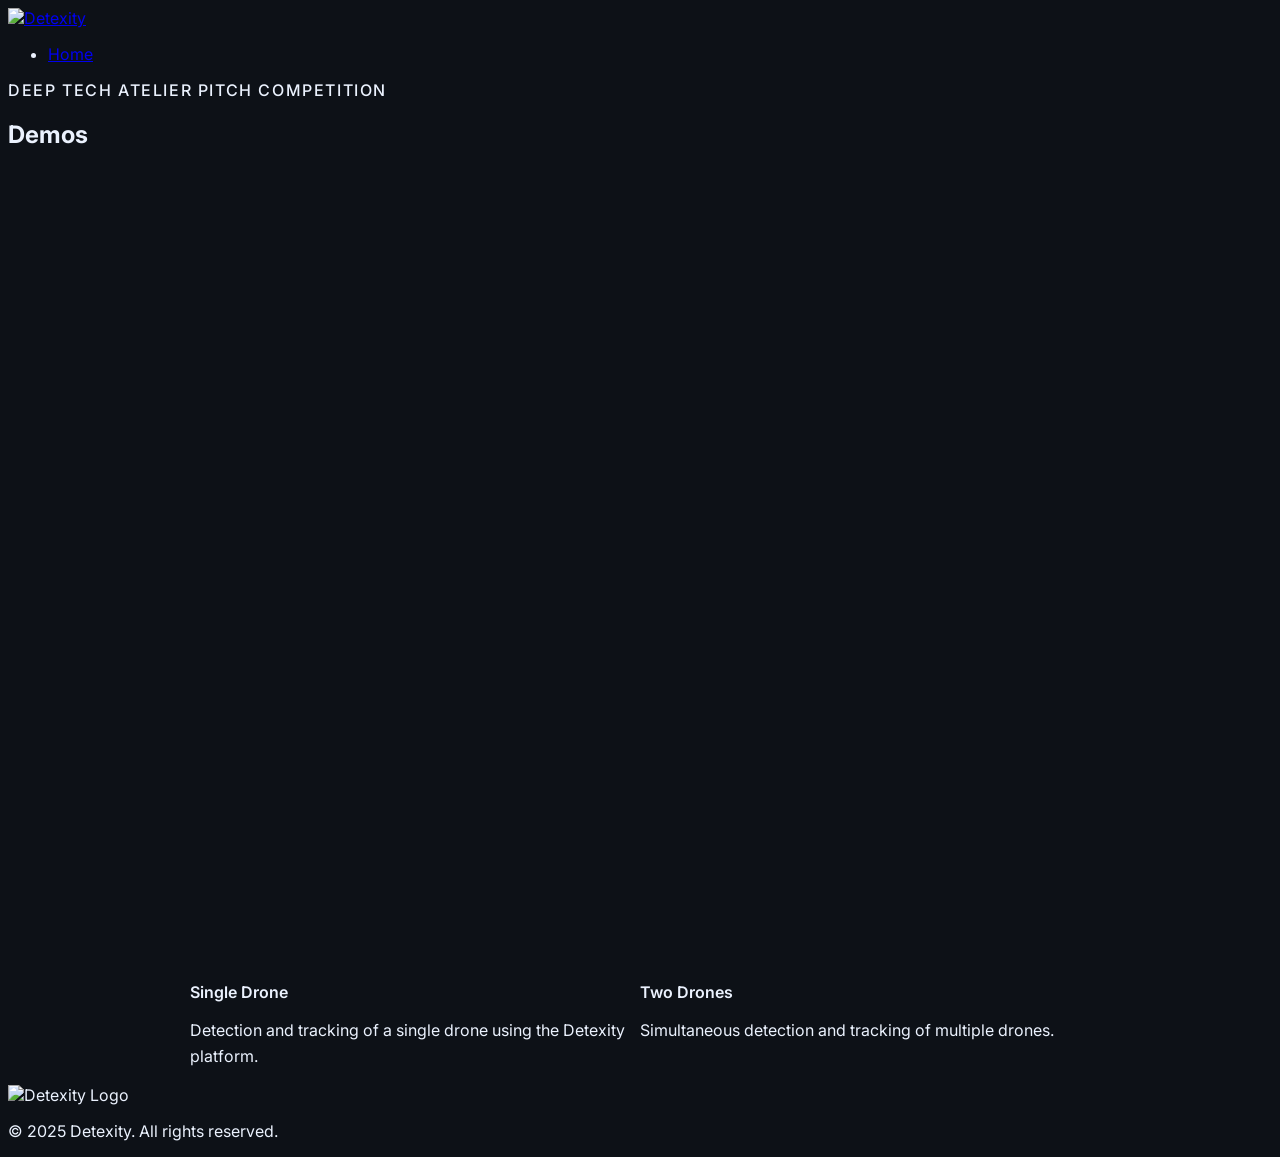
==== demos/index.html @ ed9f46e5 "Add demos page for Deep Tech Atelier Pitch Competition Co-Authored-By: Claude Opus 4.6 <noreply@anth" ====
<!DOCTYPE html>
<html lang="en">

<head>
    <meta charset="UTF-8">
    <meta name="viewport" content="width=device-width, initial-scale=1.0">
    <meta name="description"
        content="Detexity demo videos showcasing autonomous counter-UAS detection and neutralisation capabilities.">
    <title>Demos | Detexity</title>

    <meta property="og:type" content="website">
    <meta property="og:url" content="https://www.detexity.com/demos/">
    <meta property="og:title" content="Demos | Detexity">
    <meta property="og:description"
        content="Detexity demo videos showcasing autonomous counter-UAS detection and neutralisation capabilities.">
    <meta property="og:image" content="https://www.detexity.com/assets/logo.png">

    <link rel="preconnect" href="https://fonts.googleapis.com">
    <link rel="preconnect" href="https://fonts.gstatic.com" crossorigin>
    <link href="https://fonts.googleapis.com/css2?family=Inter:wght@300;400;500;600;700&display=swap" rel="stylesheet">
    <link rel="icon" type="image/svg+xml" href="https://www.detexity.com/assets/favicon.svg">
    <link rel="icon" type="image/png" sizes="48x48" href="https://www.detexity.com/assets/favicon-48x48.png">
    <link rel="icon" type="image/png" sizes="96x96" href="https://www.detexity.com/assets/favicon-96x96.png">
    <link rel="icon" type="image/png" sizes="144x144" href="https://www.detexity.com/assets/favicon-144x144.png">
    <link rel="apple-touch-icon" sizes="192x192" href="https://www.detexity.com/assets/favicon-192x192.png">
    <link rel="stylesheet" href="https://www.detexity.com/css/styles.css">

    <style>
        .demos-header {
            padding-top: calc(var(--nav-height) + var(--spacing-3xl));
            padding-bottom: var(--spacing-2xl);
        }

        .demos-event-label {
            font-size: var(--font-size-sm);
            font-weight: 500;
            color: var(--color-accent-light);
            text-transform: uppercase;
            letter-spacing: 0.1em;
            margin-bottom: var(--spacing-md);
        }

        .demos-grid {
            display: grid;
            grid-template-columns: repeat(2, 1fr);
            gap: var(--spacing-xl);
            max-width: 900px;
            margin: 0 auto;
        }

        .demo-card {
            background-color: var(--color-bg-tertiary);
            border: 1px solid var(--color-border);
            border-radius: 8px;
            overflow: hidden;
            transition: border-color var(--transition-base);
        }

        .demo-card:hover {
            border-color: var(--color-accent);
        }

        .demo-video-wrapper {
            position: relative;
            width: 100%;
            padding-top: 177.78%;
            background-color: var(--color-bg-primary);
        }

        .demo-video-wrapper iframe {
            position: absolute;
            top: 0;
            left: 0;
            width: 100%;
            height: 100%;
            border: none;
        }

        .demo-info {
            padding: var(--spacing-lg);
        }

        .demo-title {
            font-size: var(--font-size-xl);
            font-weight: 600;
            margin-bottom: var(--spacing-sm);
        }

        .demo-description {
            font-size: var(--font-size-sm);
            color: var(--color-text-secondary);
            line-height: 1.6;
        }

        @media (max-width: 768px) {
            .demos-grid {
                grid-template-columns: 1fr;
                max-width: 400px;
            }
        }
    </style>
</head>

<body style="background-color: #0d1117; color: #ebf2fe; font-family: 'Inter', sans-serif;">
    <!-- Navigation -->
    <nav class="nav">
        <div class="nav-container">
            <a href="/" class="nav-logo">
                <img src="https://www.detexity.com/assets/logo.svg" alt="Detexity" class="logo-img">
            </a>
            <ul class="nav-menu">
                <li><a href="/" class="nav-link">Home</a></li>
            </ul>
        </div>
    </nav>

    <!-- Header -->
    <section class="section demos-header">
        <div class="container">
            <div class="section-header">
                <p class="demos-event-label">Deep Tech Atelier Pitch Competition</p>
                <h1 class="section-title">Demos</h1>

            </div>
        </div>
    </section>

    <!-- Demos -->
    <section class="section section-dark">
        <div class="container">
            <div class="demos-grid">

                <div class="demo-card">
                    <div class="demo-video-wrapper">
                        <iframe src="https://www.youtube.com/embed/cp-ip01-bAI?rel=0&modestbranding=1" title="Single drone demo"
                            allow="accelerometer; autoplay; clipboard-write; encrypted-media; gyroscope; picture-in-picture"
                            allowfullscreen loading="lazy"></iframe>
                    </div>
                    <div class="demo-info">
                        <h2 class="demo-title">Single Drone</h2>
                        <p class="demo-description">Detection and tracking of a single drone using the Detexity
                            platform.</p>
                    </div>
                </div>

                <div class="demo-card">
                    <div class="demo-video-wrapper">
                        <iframe src="https://www.youtube.com/embed/oJUy9BvAuBk?rel=0&modestbranding=1" title="Two drones demo"
                            allow="accelerometer; autoplay; clipboard-write; encrypted-media; gyroscope; picture-in-picture"
                            allowfullscreen loading="lazy"></iframe>
                    </div>
                    <div class="demo-info">
                        <h2 class="demo-title">Two Drones</h2>
                        <p class="demo-description">Simultaneous detection and tracking of multiple drones.</p>
                    </div>
                </div>

            </div>
        </div>
    </section>

    <!-- Footer -->
    <footer class="footer">
        <div class="container">
            <div class="footer-content">
                <div class="footer-logo">
                    <img src="https://www.detexity.com/assets/logo.svg" alt="Detexity Logo" class="logo-img logo-img-small" loading="lazy">
                </div>
                <p class="footer-text">&copy; 2025 Detexity. All rights reserved.</p>
            </div>
        </div>
    </footer>
</body>

</html>
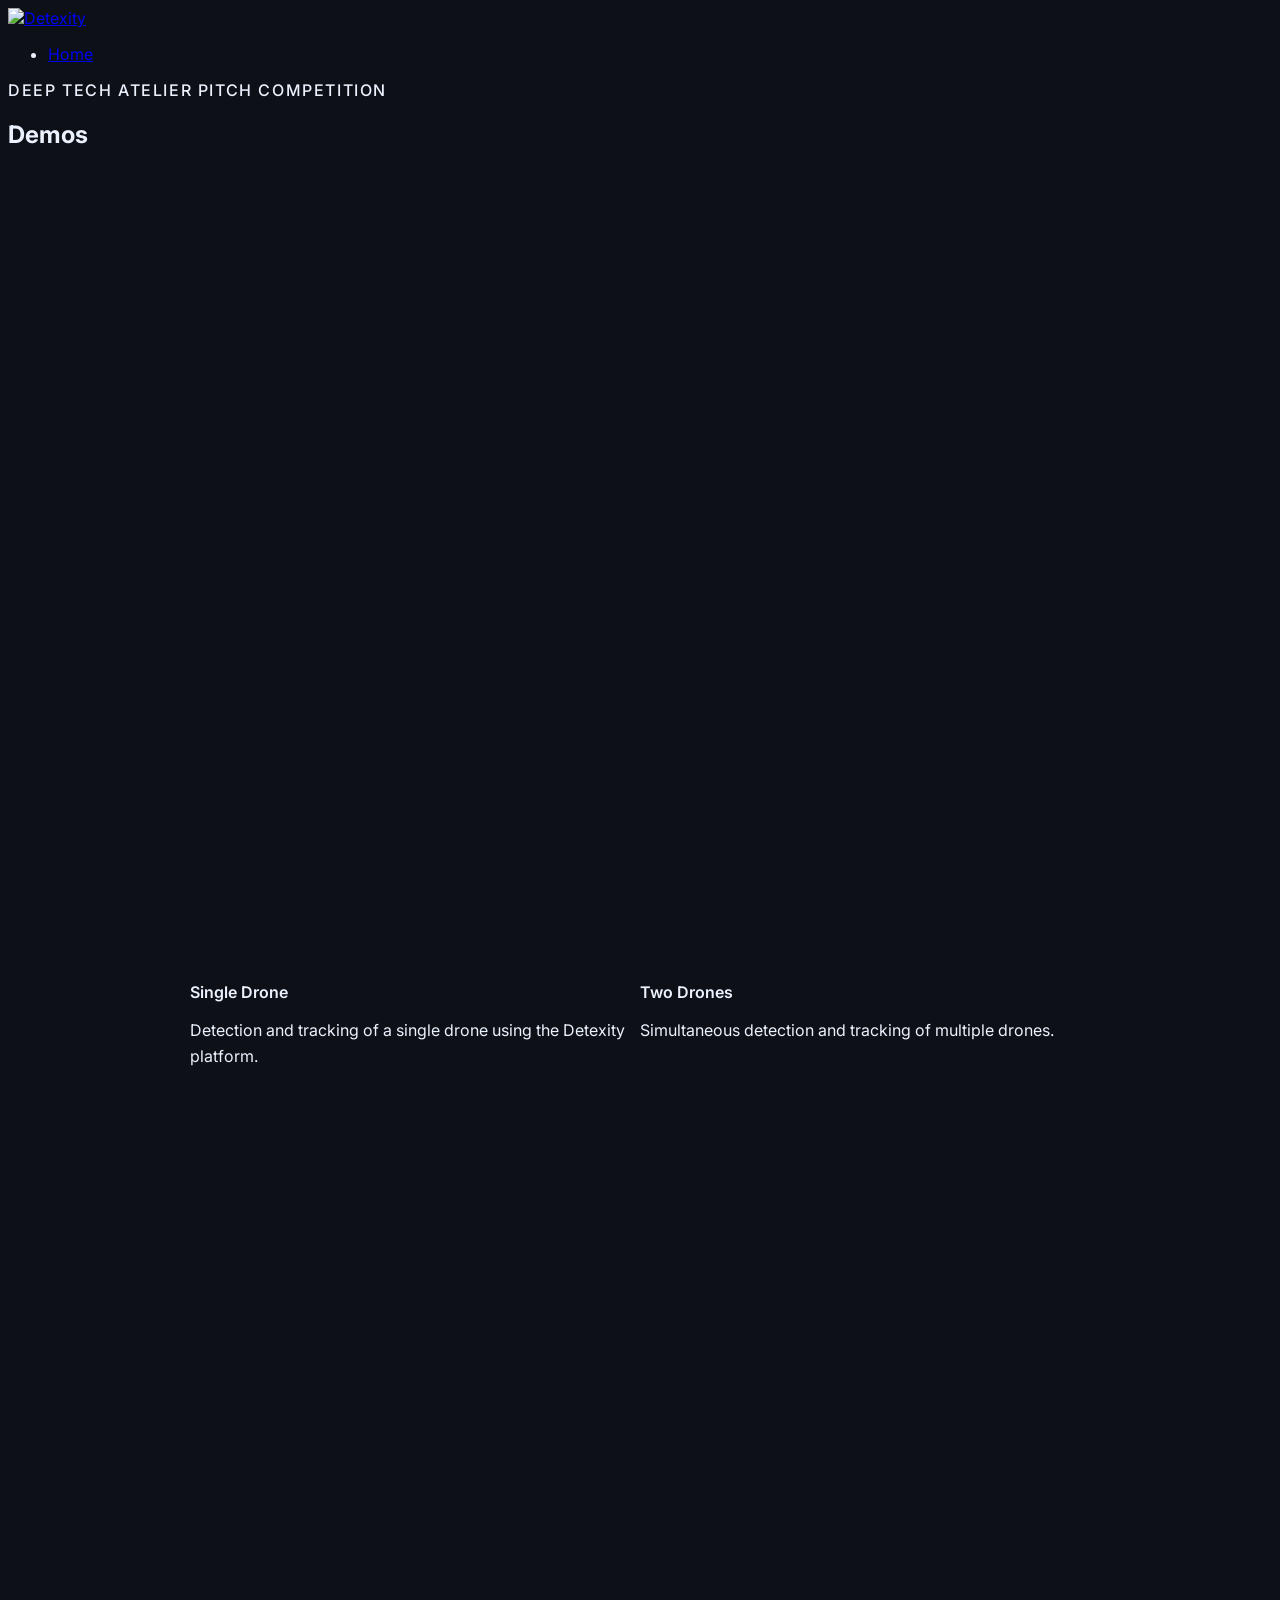
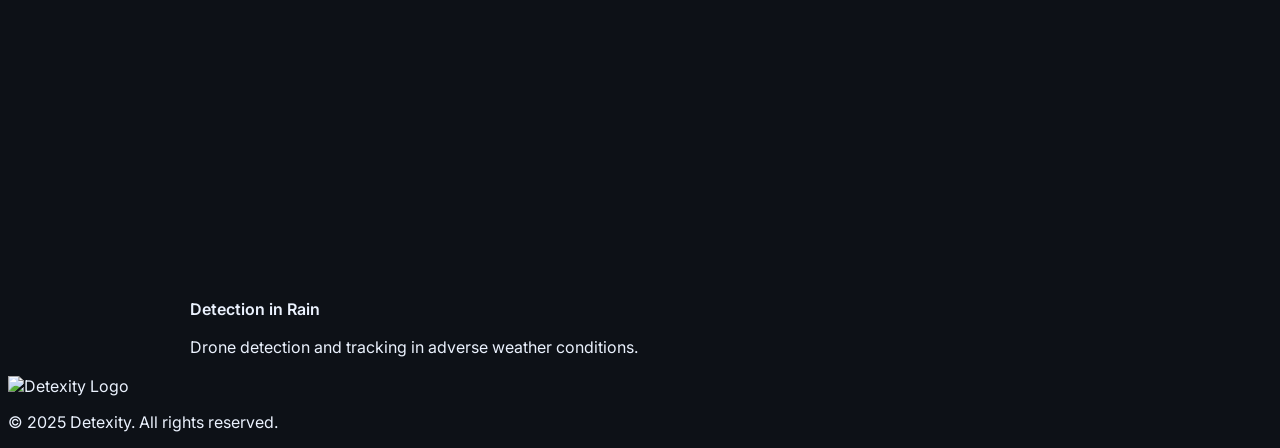
==== commit a8127154: "Add rain detection demo video to demos page Co-Authored-By: Claude Opus 4.6 <noreply@anthropic.com>" ====
--- a/demos/index.html
+++ b/demos/index.html
@@ -155,6 +155,18 @@
                     </div>
                 </div>
 
+                <div class="demo-card">
+                    <div class="demo-video-wrapper">
+                        <iframe src="https://www.youtube.com/embed/QGRkLIIk7kM?rel=0&modestbranding=1" title="Drone detection in rain demo"
+                            allow="accelerometer; autoplay; clipboard-write; encrypted-media; gyroscope; picture-in-picture"
+                            allowfullscreen loading="lazy"></iframe>
+                    </div>
+                    <div class="demo-info">
+                        <h2 class="demo-title">Detection in Rain</h2>
+                        <p class="demo-description">Drone detection and tracking in adverse weather conditions.</p>
+                    </div>
+                </div>
+
             </div>
         </div>
     </section>
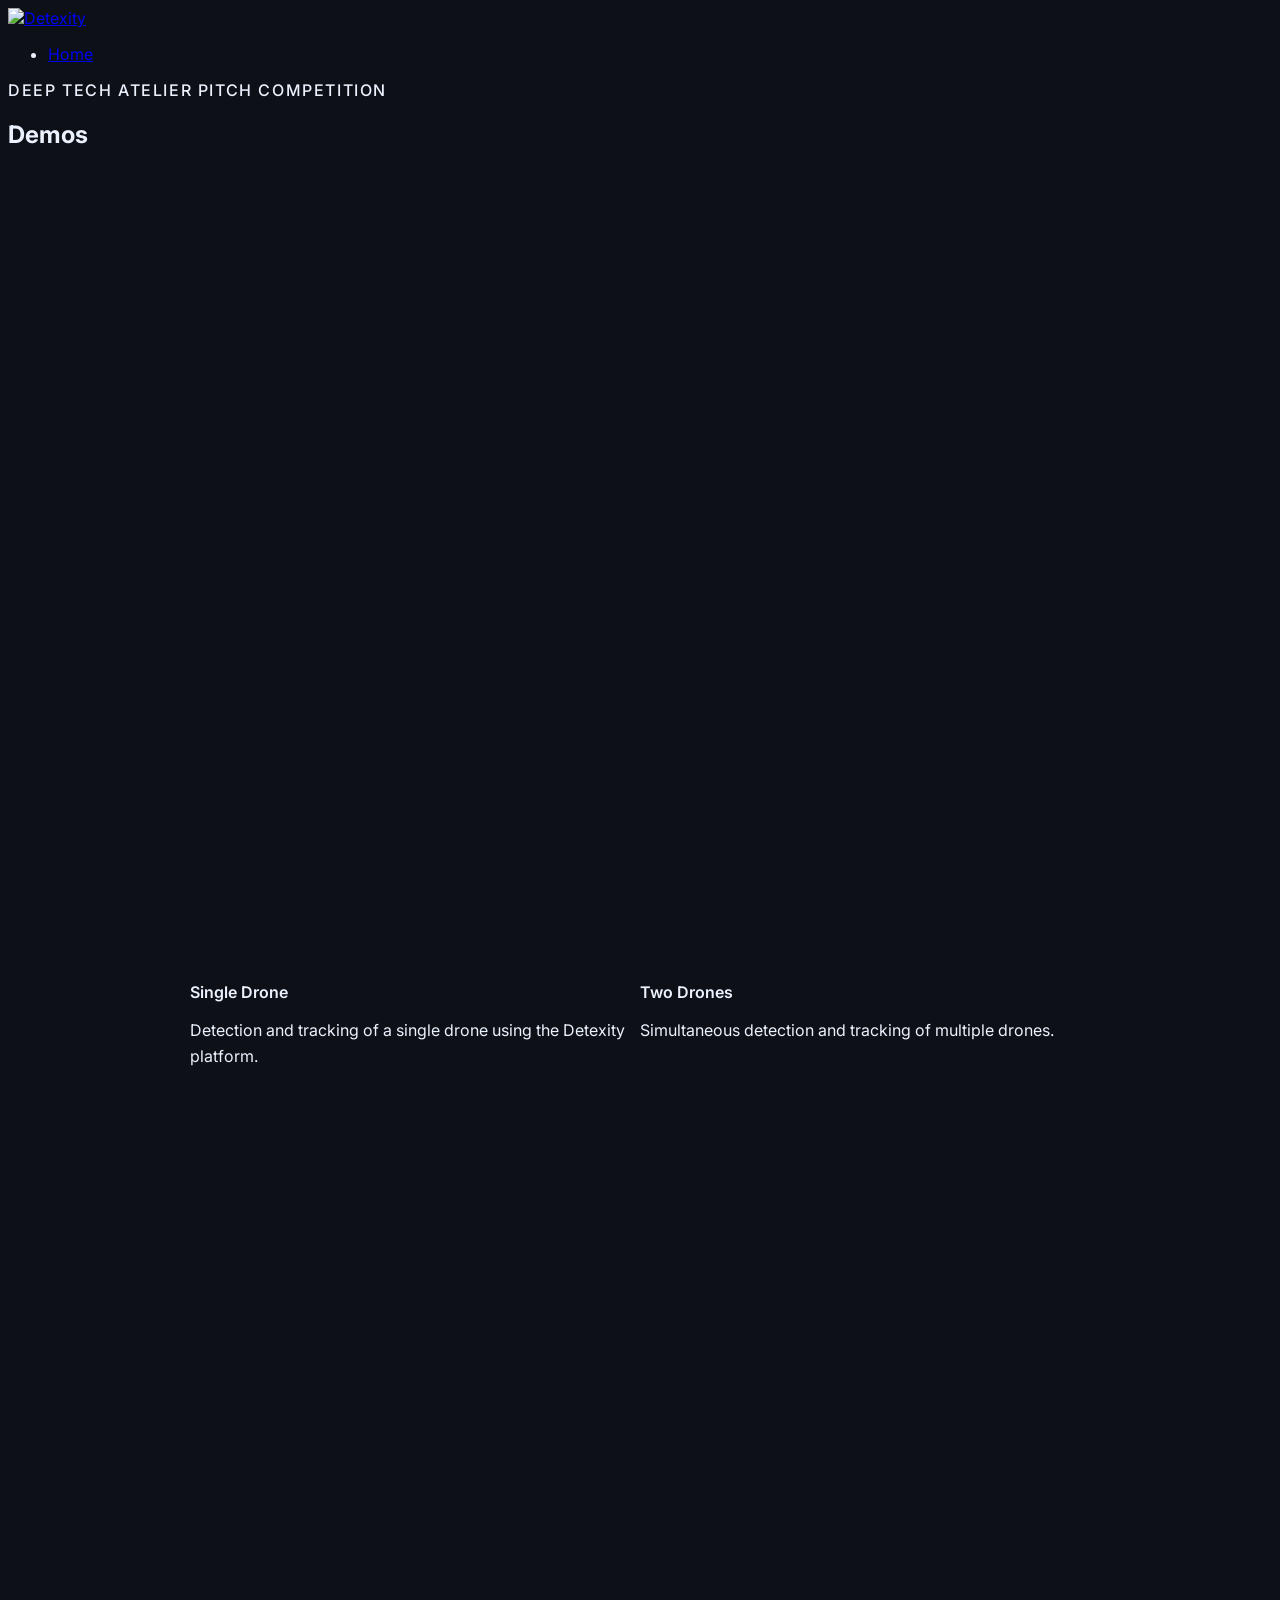
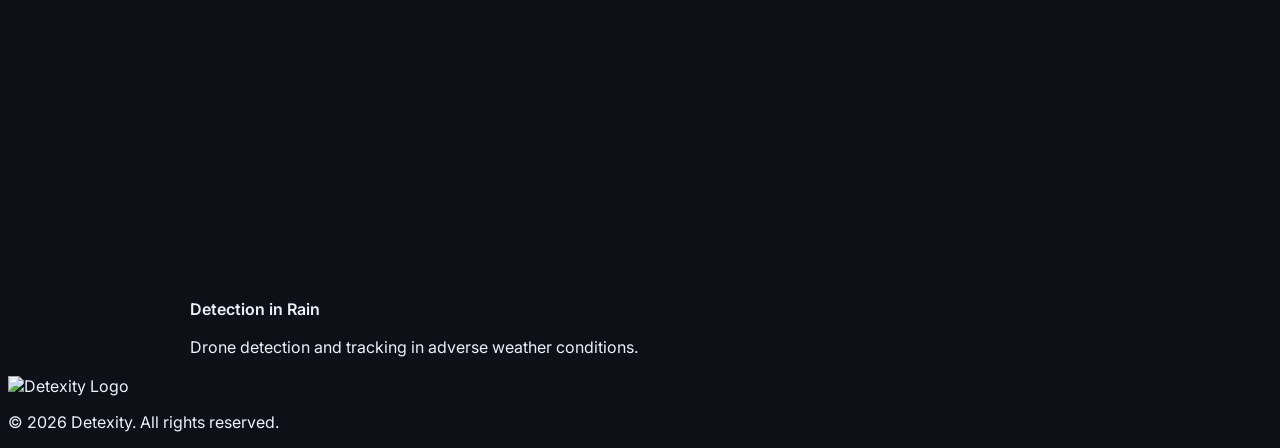
==== commit 524dd66b: "Add DefTech Forge demos page, update copyright to 2026 Co-Authored-By: Claude Opus 4.6 <noreply@anth" ====
--- a/demos/index.html
+++ b/demos/index.html
@@ -178,7 +178,7 @@
                 <div class="footer-logo">
                     <img src="https://www.detexity.com/assets/logo.svg" alt="Detexity Logo" class="logo-img logo-img-small" loading="lazy">
                 </div>
-                <p class="footer-text">&copy; 2025 Detexity. All rights reserved.</p>
+                <p class="footer-text">&copy; 2026 Detexity. All rights reserved.</p>
             </div>
         </div>
     </footer>
